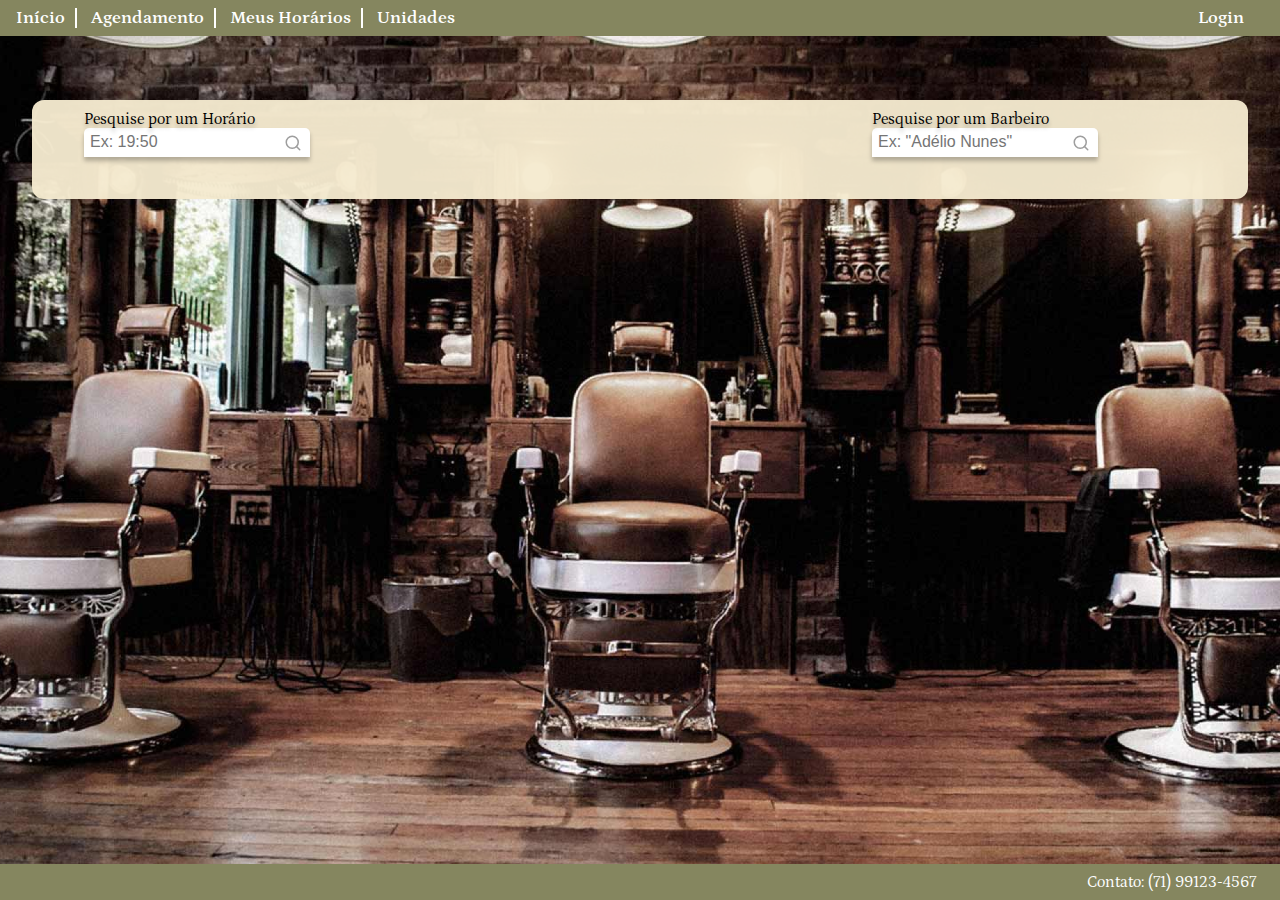
==== src/pages/agendamento/index.html @ c3f19ae6 "feature: atualizacoes visuais e tela de agendamento" ====
<!DOCTYPE html>
<html lang="en">
  <head>
    <meta charset="UTF-8" />
    <meta http-equiv="X-UA-Compatible" content="IE=edge" />
    <meta name="viewport" content="width=device-width, initial-scale=1.0" />
    <link
    href="https://fonts.googleapis.com/css2?family=Petrona:ital,wght@0,400;0,600;1,400;1,600&display=swap"
    rel="stylesheet"
  />
    <link rel="stylesheet" href="../../style.css" />
    <link rel="stylesheet" href="style.css" />
    <title>Agendamento</title>
  </head>
  <body style="overflow-y: hidden;">
    <header>
      <nav class="menu">
        <a href="../../index.html">Início</a>
        <a href="#">Agendamento</a>
        <a href="#">Meus Horários</a>
        <a href="../unidades/index.html">Unidades</a>
      </nav>

      <a href="../pages/login/index.html" class="login-button">Login</a>
    </header>

    <main class="principal">
      <section class="conteudo-principal">
        <div>
          <section class="barbeiros">
            <div class="pesquisas">
              <div>
                <label for="horario">Pesquise por um Horário</label>
                <input type="text" name="pesquisaHorario" placeholder="Ex: 19:50"></input>
              </div>
              <div>
                <label for="barbeiro">Pesquise por um Barbeiro</label>
                <input type="text" name="pesquisaBarbeiro" placeholder='Ex: "Adélio Nunes"'></input>
              </div>
            </div>
          </section>
        </div>
      </section>
    </main>

    <footer>Contato: (71) 99123-4567</footer>
  </body>
</html>
---- src/style.css ----
body {
  font-family: "Petrona", serif;
  box-sizing: border-box;
  margin: 0;
}

body::-webkit-scrollbar {
  width: 12px;
}

body::-webkit-scrollbar-track {
  background: transparent;
}

body::-webkit-scrollbar-thumb {
  background-color: gray;
  border: 1px solid transparent;
}

header {
  background: #85865f;
  display: flex;
  justify-content: space-between;
  align-items: center;
  padding: 0.5em 1em;
}

nav.menu > a,
.login-button {
  text-decoration: none;
  color: #fff;
  font-weight: 600;
  font-size: 18px;
  border-right: 2px solid;
  padding-right: 10px;
  margin-right: 10px;
}

nav.menu > a:nth-child(4n),
.login-button {
  border: none;
}

nav.menu > a:hover {
  border-bottom: 2px solid;
  border-width: 80%;
}

header > button {
  background: none;
  border: none;
  width: 40px;
  height: 40px;
}

header > button > img {
  width: 100%;
}

.principal {
  display: flex;
  justify-content: space-between;
  background-image: url("./assets/images/home.png");
  background-repeat: no-repeat;
  background-size: cover;
  background-position: center;
  min-height: 92vh;
}

section.logo {
  width: 40%;
  padding: 4em;
}
section.logo > img {
  width: 100%;
}
section.conteudo-principal {
  padding: 4em 2em;
  width: 60%;
}

h1 {
  font-size: 34px;
  text-align: center;
}

.conteudo-principal > div {
  flex-direction: column;
  align-items: center;
  background: rgba(245, 234, 207, 0.96);
  border-radius: 50px;
  overflow: hidden;
}

section.cartoes {
  overflow-y: auto;
  max-height: 65vh;
}

.cartoes::-webkit-scrollbar {
  width: 8px; /* width of the entire scrollbar */
}

.cartoes::-webkit-scrollbar-track {
  background: transparent; /* color of the tracking area */
}

.cartoes::-webkit-scrollbar-thumb {
  background-color: #C4C4C4; /* color of the scroll thumb */
  border-radius: 12px; /* roundness of the scroll thumb */
  border: 1px solid #f5eacf; /* creates padding around scroll thumb */
}

.cartao {
  display: flex;
  justify-content: center;
  align-items: center;
  flex-direction: row;
}

p.sobre-profissional {
  font-size: 20px;
  margin: 2em;
}

.profissional {
  width: 25%;
  margin: 2em;
  margin-left: 0;
}

footer {
  display: flex;
  justify-content: end;
  align-items: center;
  background: #85865f;
  color: #fff;
  height: 4vh;
  padding-right: 1.5em;
  position: fixed;
  bottom: 0;
  right: 0;
  width: 100%;
}
---- src/pages/agendamento/style.css ----
section.conteudo-principal {
  width: 99%;
}

.conteudo-principal > div {
  border-radius: 12px;
}

section.barbeiros {
  overflow-y: auto;
  max-height: 65vh;
}

.barbeiros::-webkit-scrollbar {
  width: 6px; /* width of the entire scrollbar */
}

.barbeiros::-webkit-scrollbar-track {
  background: transparent; /* color of the tracking area */
}

.barbeiros::-webkit-scrollbar-thumb {
  background-color: #C4C4C4; /* color of the scroll thumb */
  border-radius: 12px; /* roundness of the scroll thumb */
  border: 1px solid #f5eacf; /* creates padding around scroll thumb */
  margin-right: 12px;
}

div.pesquisas {
  align-items: flex-start;
  width: 100%;
  display: flex;
  justify-content: space-between;
}

.pesquisas > div {
  margin: 10px 150px  42px 52px;
  display: inline;
  justify-content: space-evenly;
}

input, label {
  display: block;
  font-size: 16px;
}

input{
  border: none;
  box-shadow: 0px 4px 4px rgba(0,0,0, 0.25);
  border-radius: 5px 5px 0px 0px;
  padding: 5px 0px 6px 6px;
  outline: none;
  background-image: url(../../assets/icons/search.svg);
  background-repeat: no-repeat;
  background-position: 200px;
  width: 220px;
}
input::placeholder{
  color: 9E9E9E
}

label{
  text-shadow: 0px 4px 4px rgba(0,0,0, 0.25);;
}
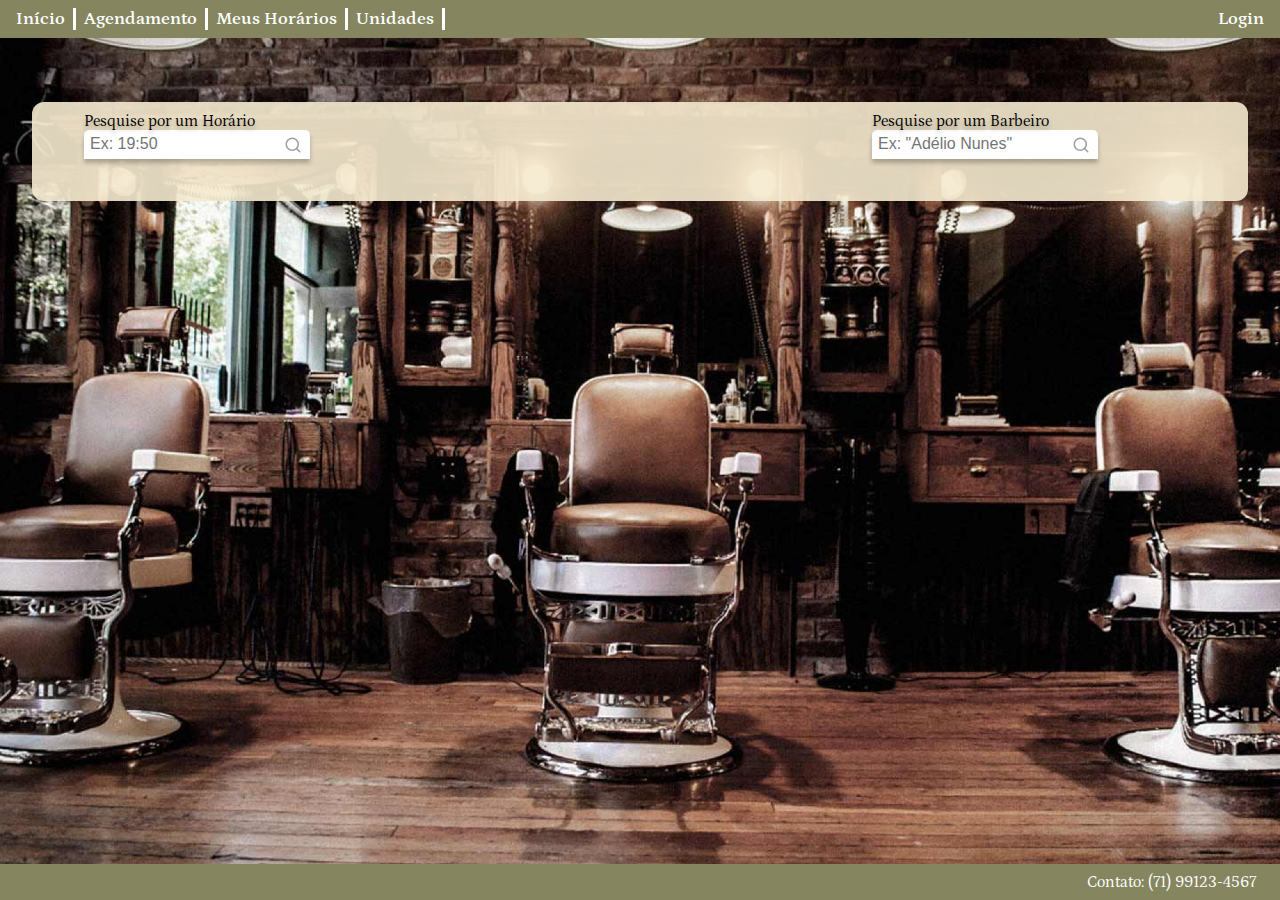
==== commit 3821c9cc: "feat: ajustes no link do header e inclusão do hr no nav menu" ====
--- a/src/pages/agendamento/index.html
+++ b/src/pages/agendamento/index.html
@@ -16,9 +16,13 @@
     <header>
       <nav class="menu">
         <a href="../../index.html">Início</a>
+        <hr />
         <a href="#">Agendamento</a>
-        <a href="#">Meus Horários</a>
+        <hr />
+        <a href="../horarios/index.html">Meus Horários</a>
+        <hr />
         <a href="../unidades/index.html">Unidades</a>
+        <hr />
       </nav>
 
       <a href="../pages/login/index.html" class="login-button">Login</a>
--- a/src/style.css
+++ b/src/style.css
@@ -22,7 +22,20 @@
   display: flex;
   justify-content: space-between;
   align-items: center;
-  padding: 0.5em 1em;
+  padding: 8px 16px;
+}
+
+nav.menu {
+  display: flex;
+  align-items: center;
+}
+
+nav.menu > hr {
+  height: 20px;
+  width: 1px;
+  border: 1px solid #fff;
+  background-color: #fff;
+  margin: 0 8px;
 }
 
 nav.menu > a,
@@ -31,9 +44,6 @@
   color: #fff;
   font-weight: 600;
   font-size: 18px;
-  border-right: 2px solid;
-  padding-right: 10px;
-  margin-right: 10px;
 }
 
 nav.menu > a:nth-child(4n),
@@ -43,7 +53,6 @@
 
 nav.menu > a:hover {
   border-bottom: 2px solid;
-  border-width: 80%;
 }
 
 header > button {
@@ -68,14 +77,14 @@
 }
 
 section.logo {
-  width: 40%;
-  padding: 4em;
+  width: 800px;
+  padding: 64px;
 }
 section.logo > img {
   width: 100%;
 }
 section.conteudo-principal {
-  padding: 4em 2em;
+  padding: 64px 32px;
   width: 60%;
 }
 
@@ -87,7 +96,7 @@
 .conteudo-principal > div {
   flex-direction: column;
   align-items: center;
-  background: rgba(245, 234, 207, 0.96);
+  background: rgba(245, 234, 207, 0.9);
   border-radius: 50px;
   overflow: hidden;
 }
@@ -106,7 +115,7 @@
 }
 
 .cartoes::-webkit-scrollbar-thumb {
-  background-color: #C4C4C4; /* color of the scroll thumb */
+  background-color: #c4c4c4; /* color of the scroll thumb */
   border-radius: 12px; /* roundness of the scroll thumb */
   border: 1px solid #f5eacf; /* creates padding around scroll thumb */
 }
@@ -120,12 +129,12 @@
 
 p.sobre-profissional {
   font-size: 20px;
-  margin: 2em;
+  margin: 32px;
 }
 
 .profissional {
-  width: 25%;
-  margin: 2em;
+  width: 250px;
+  margin: 32px;
   margin-left: 0;
 }
 
@@ -136,7 +145,7 @@
   background: #85865f;
   color: #fff;
   height: 4vh;
-  padding-right: 1.5em;
+  padding-right: 24px;
   position: fixed;
   bottom: 0;
   right: 0;
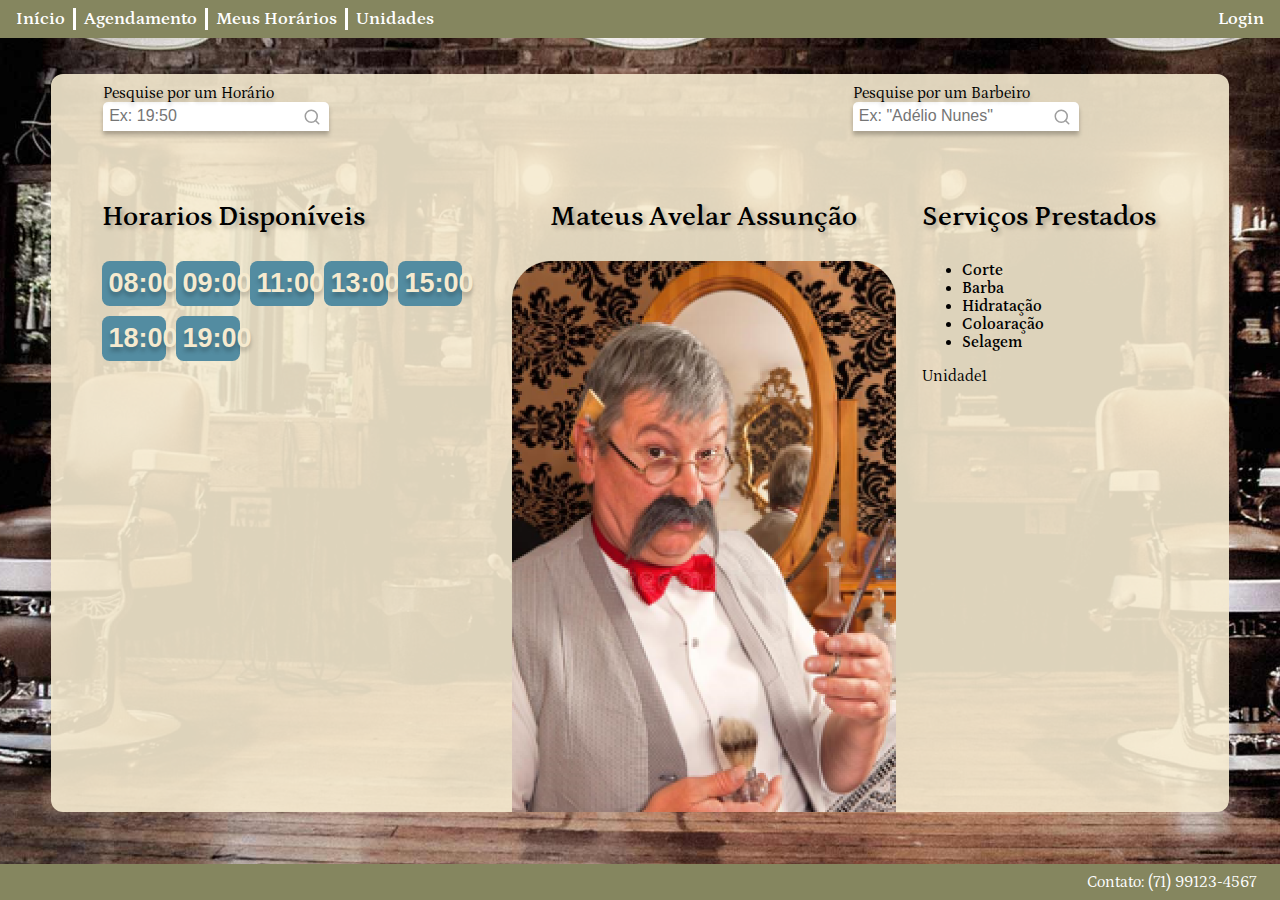
==== commit a78a716a: "feat: ajax render na tela de agendamento e mudanças no enquadramento" ====
--- a/src/pages/agendamento/index.html
+++ b/src/pages/agendamento/index.html
@@ -22,7 +22,6 @@
         <a href="../horarios/index.html">Meus Horários</a>
         <hr />
         <a href="../unidades/index.html">Unidades</a>
-        <hr />
       </nav>
 
       <a href="../pages/login/index.html" class="login-button">Login</a>
@@ -42,11 +41,15 @@
                 <input type="text" name="pesquisaBarbeiro" placeholder='Ex: "Adélio Nunes"'></input>
               </div>
             </div>
+            <div id="barbeiros-info">
+            </div>
           </section>
         </div>
       </section>
     </main>
 
     <footer>Contato: (71) 99123-4567</footer>
+
+    <script src="../../scripts/agendamento.js"></script>
   </body>
 </html>
--- a/src/style.css
+++ b/src/style.css
@@ -73,18 +73,18 @@
   background-repeat: no-repeat;
   background-size: cover;
   background-position: center;
-  min-height: 92vh;
+  height: 92vh;
 }
 
 section.logo {
-  width: 800px;
-  padding: 64px;
+  width: 48vw;
+  padding: 4vh;
 }
 section.logo > img {
   width: 100%;
 }
 section.conteudo-principal {
-  padding: 64px 32px;
+  padding: 4vh 4vw;
   width: 60%;
 }
 
@@ -103,7 +103,7 @@
 
 section.cartoes {
   overflow-y: auto;
-  max-height: 65vh;
+  max-height: 70vh;
 }
 
 .cartoes::-webkit-scrollbar {
--- a/src/pages/agendamento/style.css
+++ b/src/pages/agendamento/style.css
@@ -8,7 +8,7 @@
 
 section.barbeiros {
   overflow-y: auto;
-  max-height: 65vh;
+  max-height: 82vh;
 }
 
 .barbeiros::-webkit-scrollbar {
@@ -60,5 +60,51 @@
 }
 
 label{
-  text-shadow: 0px 4px 4px rgba(0,0,0, 0.25);;
+  text-shadow: 0px 4px 4px rgba(0,0,0, 0.25);
+}
+
+div.blocoBarbeiro{
+  display:inline-flex;
+  padding-left: 4vw;
+}
+
+p.textoInfo{
+  font-weight: 600;
+  font-size: 28px;
+  text-shadow: 3px 3px 4px rgba(0,0,0, 0.25);
+}
+
+button.botaoAgendamento{
+  background-color:rgb(83, 140, 161);
+  width: 5vw;
+  height: 5vh;
+  font-size: 3vmin;
+  font-weight: 600;
+  color:#f5eacf;
+  text-shadow: 0px 4px 4px rgba(0,0,0, 0.25);
+  border-radius: 0.85vh;
+  border: none;
+  margin-bottom: 10px;
+  margin-right: 10px;
+  transition-duration: 0.3s;
+  cursor: pointer;
+}
+
+.botaoAgendamento:hover{
+  background-color:rgba(83, 140, 161, 0.5);
+}
+
+div.info{
+  display: block;
+  max-width: 30vw;
+  padding-right: 2vw;
+}
+
+.info > ul > li{
+  font-weight: 600;
+  font-size: 20;
+}
+
+img{
+  max-width: 30vw;
 }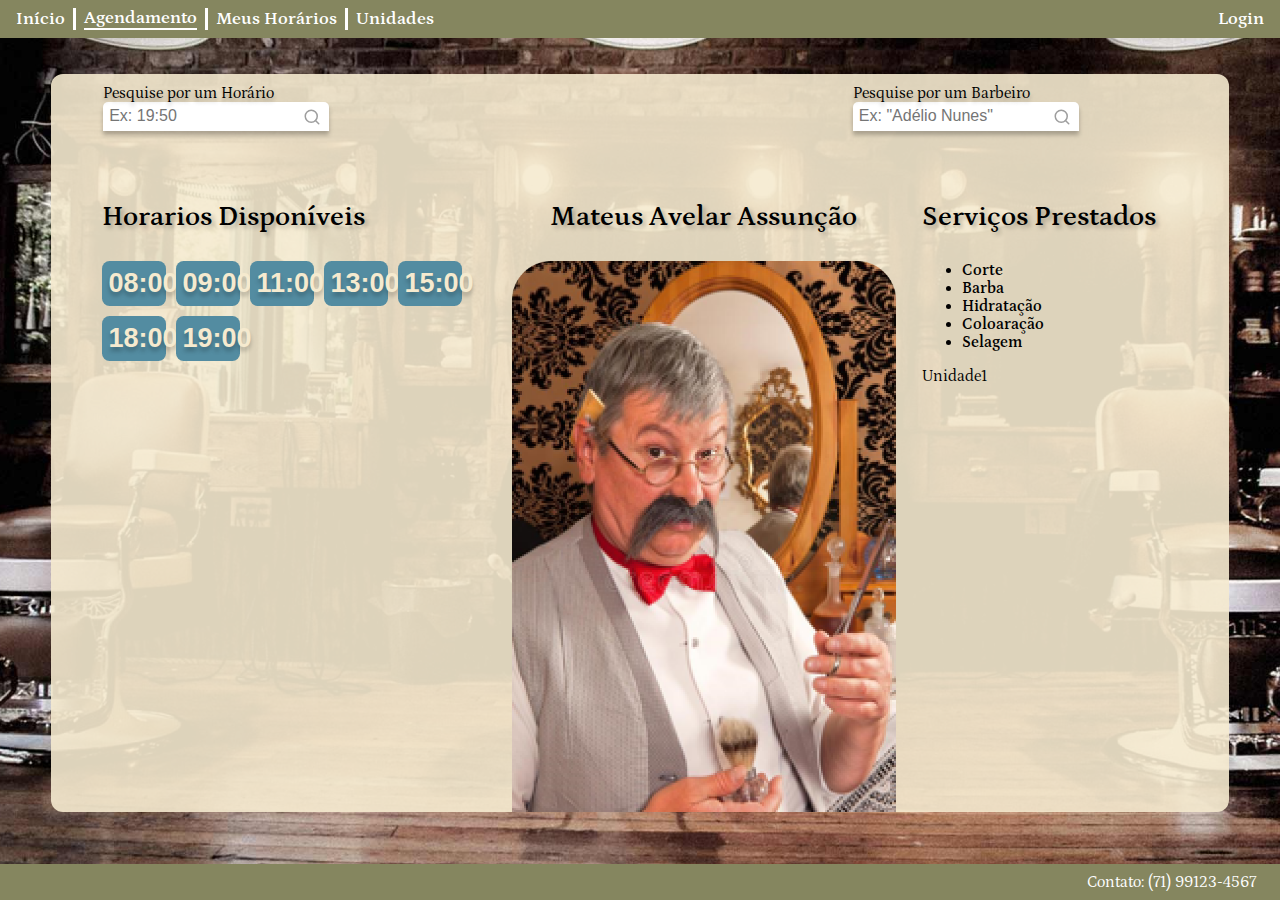
==== commit 55b74032: "feat: cabeçalho dinâmico em todas as telas"" ====
--- a/src/pages/agendamento/index.html
+++ b/src/pages/agendamento/index.html
@@ -13,19 +13,7 @@
     <title>Agendamento</title>
   </head>
   <body style="overflow-y: hidden;">
-    <header>
-      <nav class="menu">
-        <a href="../../index.html">Início</a>
-        <hr />
-        <a href="#">Agendamento</a>
-        <hr />
-        <a href="../horarios/index.html">Meus Horários</a>
-        <hr />
-        <a href="../unidades/index.html">Unidades</a>
-      </nav>
-
-      <a href="../pages/login/index.html" class="login-button">Login</a>
-    </header>
+    <header></header>
 
     <main class="principal">
       <section class="conteudo-principal">
@@ -49,7 +37,7 @@
     </main>
 
     <footer>Contato: (71) 99123-4567</footer>
-
     <script src="../../scripts/agendamento.js"></script>
+    <script src="../../scripts/cabecalho.js" ></script>
   </body>
 </html>
--- a/src/style.css
+++ b/src/style.css
@@ -17,7 +17,7 @@
   border: 1px solid transparent;
 }
 
-header {
+header > div {
   background: #85865f;
   display: flex;
   justify-content: space-between;
@@ -46,6 +46,10 @@
   font-size: 18px;
 }
 
+.button-menu.active{
+  border-bottom: 2px solid;
+}
+
 nav.menu > a:nth-child(4n),
 .login-button {
   border: none;
@@ -55,14 +59,15 @@
   border-bottom: 2px solid;
 }
 
-header > button {
+header > div > button {
   background: none;
   border: none;
-  width: 40px;
-  height: 40px;
+  width: 30px;
+  height: 20px;
+  cursor: pointer;
 }
 
-header > button > img {
+header > div > button > img {
   width: 100%;
 }
 
@@ -77,7 +82,7 @@
 }
 
 section.logo {
-  width: 48vw;
+  width: 40%;
   padding: 4vh;
 }
 section.logo > img {
@@ -128,13 +133,13 @@
 }
 
 p.sobre-profissional {
-  font-size: 20px;
-  margin: 32px;
+  font-size: 1rem;
+  margin: 16px;
 }
 
 .profissional {
-  width: 250px;
-  margin: 32px;
+  width: 30%;
+  margin: 16px;
   margin-left: 0;
 }
 
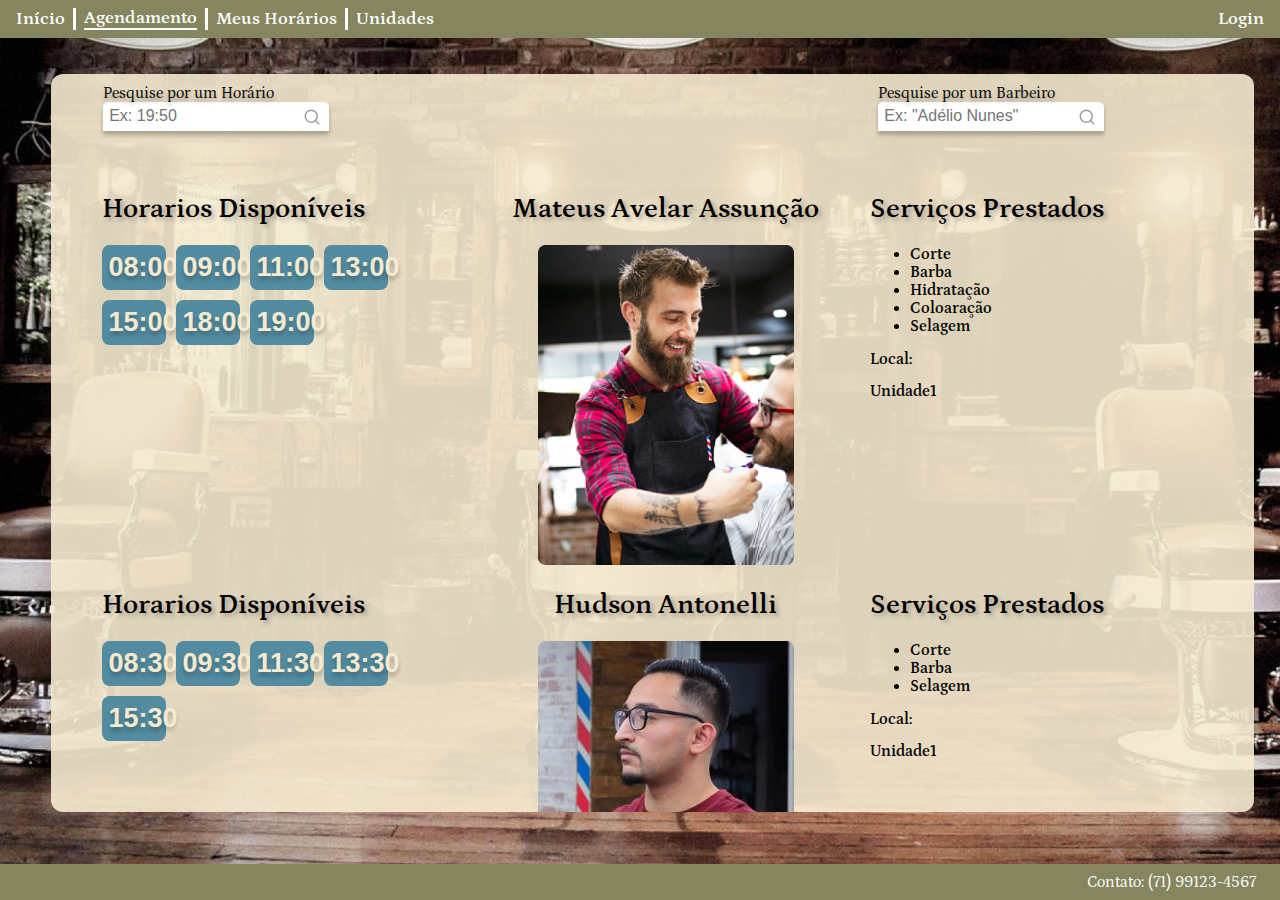
==== commit 4121f639: "feat: pesquisa de usuario e horario" ====
--- a/src/pages/agendamento/index.html
+++ b/src/pages/agendamento/index.html
@@ -22,11 +22,11 @@
             <div class="pesquisas">
               <div>
                 <label for="horario">Pesquise por um Horário</label>
-                <input type="text" name="pesquisaHorario" placeholder="Ex: 19:50"></input>
+                <input type="text" id="pesquisaHorario" name="pesquisaHorario" placeholder="Ex: 19:50"></input>
               </div>
               <div>
                 <label for="barbeiro">Pesquise por um Barbeiro</label>
-                <input type="text" name="pesquisaBarbeiro" placeholder='Ex: "Adélio Nunes"'></input>
+                <input type="text" id="pesquisaBarbeiro" name="pesquisaBarbeiro" placeholder='Ex: "Adélio Nunes"'></input>
               </div>
             </div>
             <div id="barbeiros-info">
--- a/src/pages/agendamento/style.css
+++ b/src/pages/agendamento/style.css
@@ -8,7 +8,8 @@
 
 section.barbeiros {
   overflow-y: auto;
-  max-height: 82vh;
+  max-height: 80vh;
+  padding-bottom: 2vh;
 }
 
 .barbeiros::-webkit-scrollbar {
@@ -68,6 +69,12 @@
   padding-left: 4vw;
 }
 
+.info > p{
+  font-weight: 600;
+  font-size: 20;
+  line-height: 1rem;
+}
+
 p.textoInfo{
   font-weight: 600;
   font-size: 28px;
@@ -96,7 +103,7 @@
 
 div.info{
   display: block;
-  max-width: 30vw;
+  width: 28vw;
   padding-right: 2vw;
 }
 
@@ -106,5 +113,5 @@
 }
 
 img{
-  max-width: 30vw;
+  width: 20vw;
 }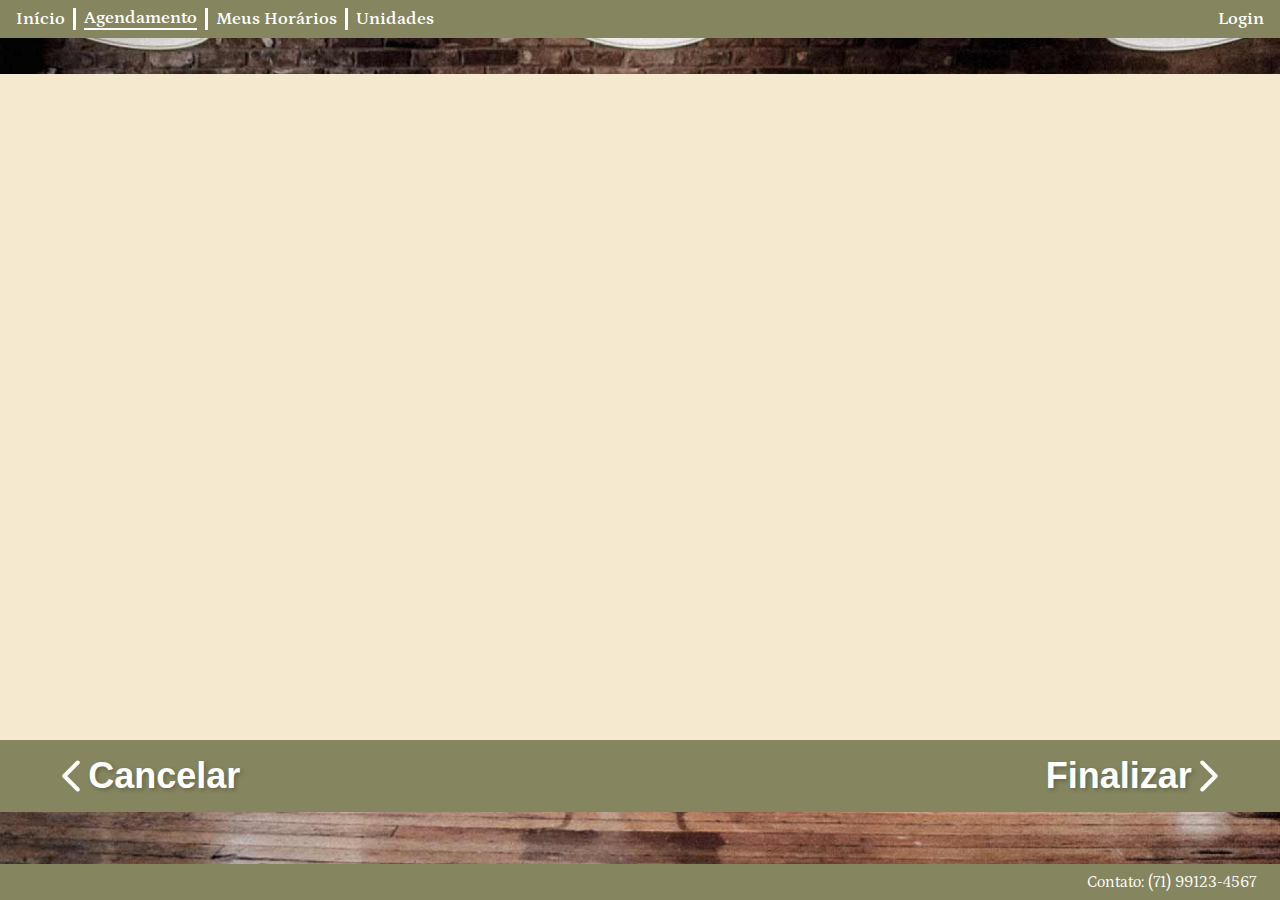
==== commit a803e7e3: "feat: tela finalizacao agendamento" ====
--- a/src/pages/agendamento/index.html
+++ b/src/pages/agendamento/index.html
@@ -16,7 +16,7 @@
     <header></header>
 
     <main class="principal">
-      <section class="conteudo-principal">
+      <section class="conteudo-principal" id="section-barbeiros" style="display: none;">
         <div>
           <section class="barbeiros">
             <div class="pesquisas">
@@ -34,6 +34,20 @@
           </section>
         </div>
       </section>
+      <section id="section-agendamento" class="conteudo-agendamento">
+            <div id="dados-agendamento" class="dados-agendamento">
+            </div>
+            <div class="faixa-inferior">
+              <button id="button-cancelar">
+                <img alt="chevron" src="../../assets/icons/chevron-left.svg" style="margin-right: -0.8vw;"></img>
+                Cancelar</button>
+              <strong id="contador-selecao"></strong>
+              <button id="button-finalizar">Finalizar
+                <img alt="chevron" src="../../assets/icons/chevron-right.svg"style="margin-left: -0.8vw;"></img>
+              </button>
+            </div>
+          </section>
+      </section>
     </main>
 
     <footer>Contato: (71) 99123-4567</footer>
--- a/src/pages/agendamento/style.css
+++ b/src/pages/agendamento/style.css
@@ -1,5 +1,11 @@
 section.conteudo-principal {
   width: 99%;
+}
+
+section.conteudo-agendamento {
+  margin-top: 4vh;
+  margin-bottom: 6vh;
+  width: 100vw;
 }
 
 .conteudo-principal > div {
@@ -107,6 +113,48 @@
   padding-right: 2vw;
 }
 
+div.dados-agendamento{
+  background-color:#f5eacf;
+  width: inherit;
+  height: 74vh;
+}
+
+div.faixa-inferior{
+  height: 8vh;
+  background-color: #85865F;
+  display: flex;
+  justify-content: space-between;
+  width: inherit;
+  align-self: flex-end;
+  align-items: center;
+}
+
+.faixa-inferior > button{
+  color: white;
+  border: none;
+  background: none;
+  font-weight: bold;
+  font-size: 4vh;
+  text-shadow: 2px 2px 4px rgba(0,0,0, 0.25);
+  margin: 0 3vw 0 3vw;
+  display: flex;
+  align-items: center;
+  cursor: pointer;
+}
+
+.faixa-inferior > button > img{
+  max-height: 7vh;
+  max-width: fit-content;
+}
+
+
+.faixa-inferior > strong{
+  color: white;
+  font-weight: bold;
+  font-size: 4vh;
+  text-shadow: 2px 2px 4px rgba(0,0,0, 0.25);
+}
+
 .info > ul > li{
   font-weight: 600;
   font-size: 20;
@@ -114,4 +162,8 @@
 
 img{
   width: 20vw;
+}
+
+.hidden{
+  display: none;
 }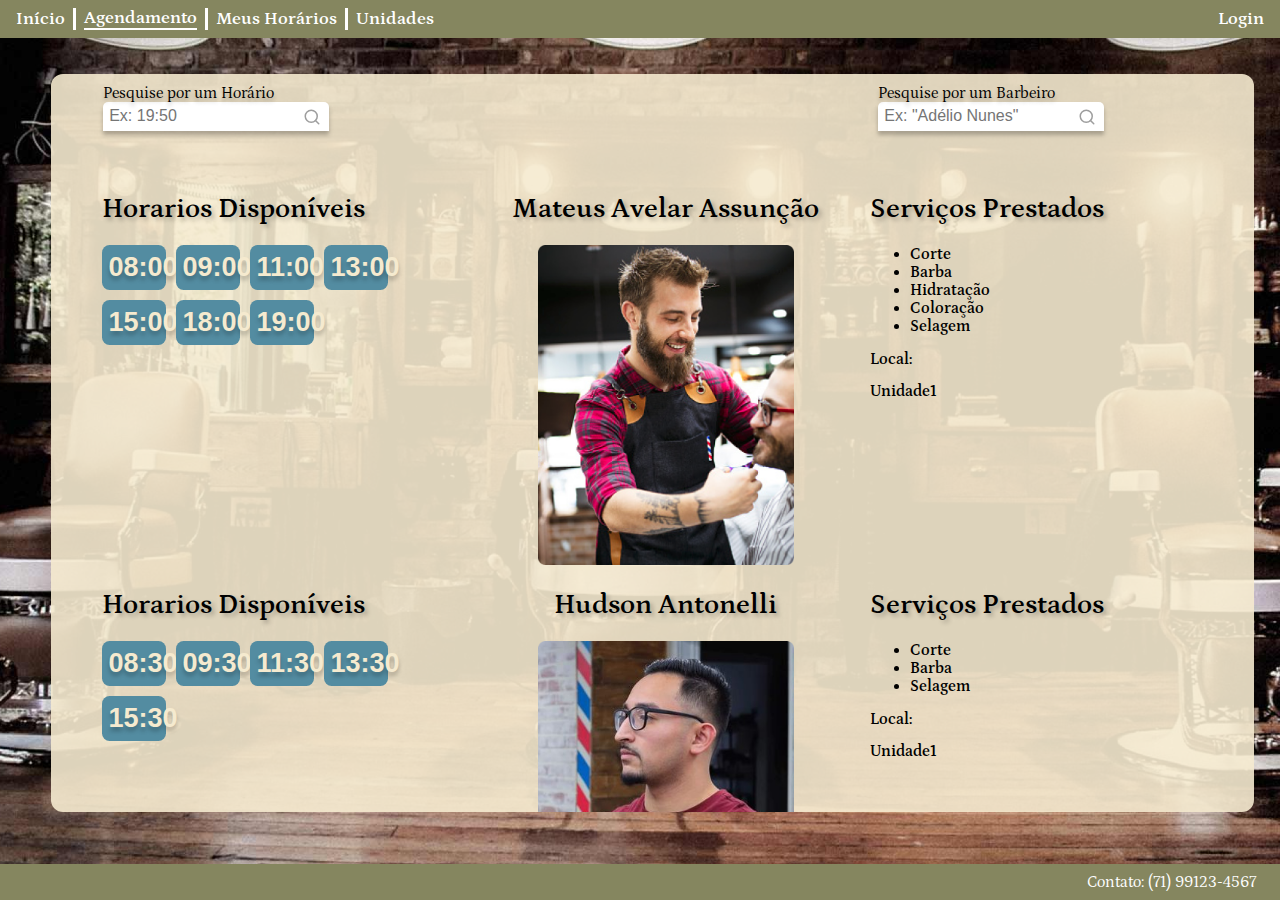
==== commit bc327f3e: "feat: fluxo agendamento completo" ====
--- a/src/pages/agendamento/index.html
+++ b/src/pages/agendamento/index.html
@@ -16,7 +16,7 @@
     <header></header>
 
     <main class="principal">
-      <section class="conteudo-principal" id="section-barbeiros" style="display: none;">
+      <section class="conteudo-principal" id="section-barbeiros">
         <div>
           <section class="barbeiros">
             <div class="pesquisas">
@@ -35,7 +35,28 @@
         </div>
       </section>
       <section id="section-agendamento" class="conteudo-agendamento">
-            <div id="dados-agendamento" class="dados-agendamento">
+            <div class="dados-agendamento">
+              <div class="bloco-servicos">
+                <h2>Selecione os serviços</h2>
+                <div id="botoes-servicos" class="botoes-servicos"></div>
+              </div>
+              <div class="observacoes-e-pagamento">
+                <label for="Observacoes">Observações ou Restrições</label>
+                <textarea id="texto-observacoes" placeholder="Ex: Só posso usar shampoo de ph baixo"></textarea>
+                <div>
+                  <label for="pagamento">Forma de Pagamento:</label>
+                  <select id="select-pagamento" name="formasDePagamento" form="pagamento">
+                    <option value="Dinheiro">Dinheiro</option>
+                    <option value="Cartão de Crédito">Cartão de Crédito</option>
+                    <option value="Cartão de Débito">Cartão de Débito</option>
+                    <option value="Pix">Pix</option>
+                  </select>
+                </div>
+                <div>
+                  <label>Total:</label>
+                  <strong id="total-a-pagar"></strong>
+                </div>
+              </div>
             </div>
             <div class="faixa-inferior">
               <button id="button-cancelar">
--- a/src/pages/agendamento/style.css
+++ b/src/pages/agendamento/style.css
@@ -117,6 +117,109 @@
   background-color:#f5eacf;
   width: inherit;
   height: 74vh;
+  display: flex;
+}
+
+.dados-agendamento > div{
+  width: 50vw;
+}
+
+.dados-agendamento > div > textarea{
+  width: 80%;
+  right: -2vh;
+  position: relative;
+  border: none;
+  outline: none;
+  border-radius: 0.5em;
+  box-shadow: 3px 3px 4px rgba(0,0,0, 0.25);
+  resize: none;
+  padding: 0.5em;
+  height: 45%;
+}
+
+div.botoes-servicos{
+  height: 65vh;
+  display: flex;
+  justify-content: center;
+  flex-wrap: wrap;
+}
+
+.botoes-servicos > div{
+  text-align: center;
+  font-size: 18px;
+  margin: 4vmin;
+  height: fit-content;
+  float: left;
+}
+
+.botoes-servicos > div > p{
+  margin-top: 1vmin;
+  font-weight: 600;
+  text-shadow: 2px 2px 4px rgba(0,0,0, 0.25);
+}
+
+.checkmark{
+  max-height: calc(15vmin - 5px); 
+  max-width: calc(15vmin - 5px);
+  border-radius: 50%;
+  position: absolute;
+  cursor: pointer;
+}
+
+.imagem-servico {
+  max-height: 15vmin;
+  max-width: 15vmin;
+  border-radius: 50%;
+  cursor: pointer;
+}
+.botoes-servicos > div > img:hover {
+  box-shadow: 2px 2px 4px rgba(0,0,0, 0.25);
+  background-color: rgba(0,0,0, 0.25);
+}
+
+
+div.bloco-servicos > h2{
+  text-align: center;
+  text-shadow: 3px 3px 4px rgba(0,0,0, 0.25);
+}
+
+div.observacoes-e-pagamento{
+  margin-top: 10vh;
+  display: flex;
+  flex-direction: column;
+}
+
+.observacoes-e-pagamento > label{
+  font-size: 18px;
+  font-weight: 600;
+  padding-bottom: 10px;
+}
+
+.observacoes-e-pagamento > div{
+  display: inline-flex;
+  font-weight: 600;
+  padding-top: 15px;
+  justify-content: space-between;
+  font-size: 18px;
+}
+
+.observacoes-e-pagamento > div > select{
+  font-size: 18px;
+  margin-right: 8vw;
+  padding-left: 2%;
+  background-color: white;
+  border: none;
+  border-radius: 5px;
+  box-shadow: 2px 2px 2px rgba(0,0,0, 0.25);
+  width: 35%;
+}
+.observacoes-e-pagamento > div > label{
+  font-size: 18px;
+}
+
+.observacoes-e-pagamento > div > strong{
+  margin-right: 8vw;
+  font-size: 18px;
 }
 
 div.faixa-inferior{
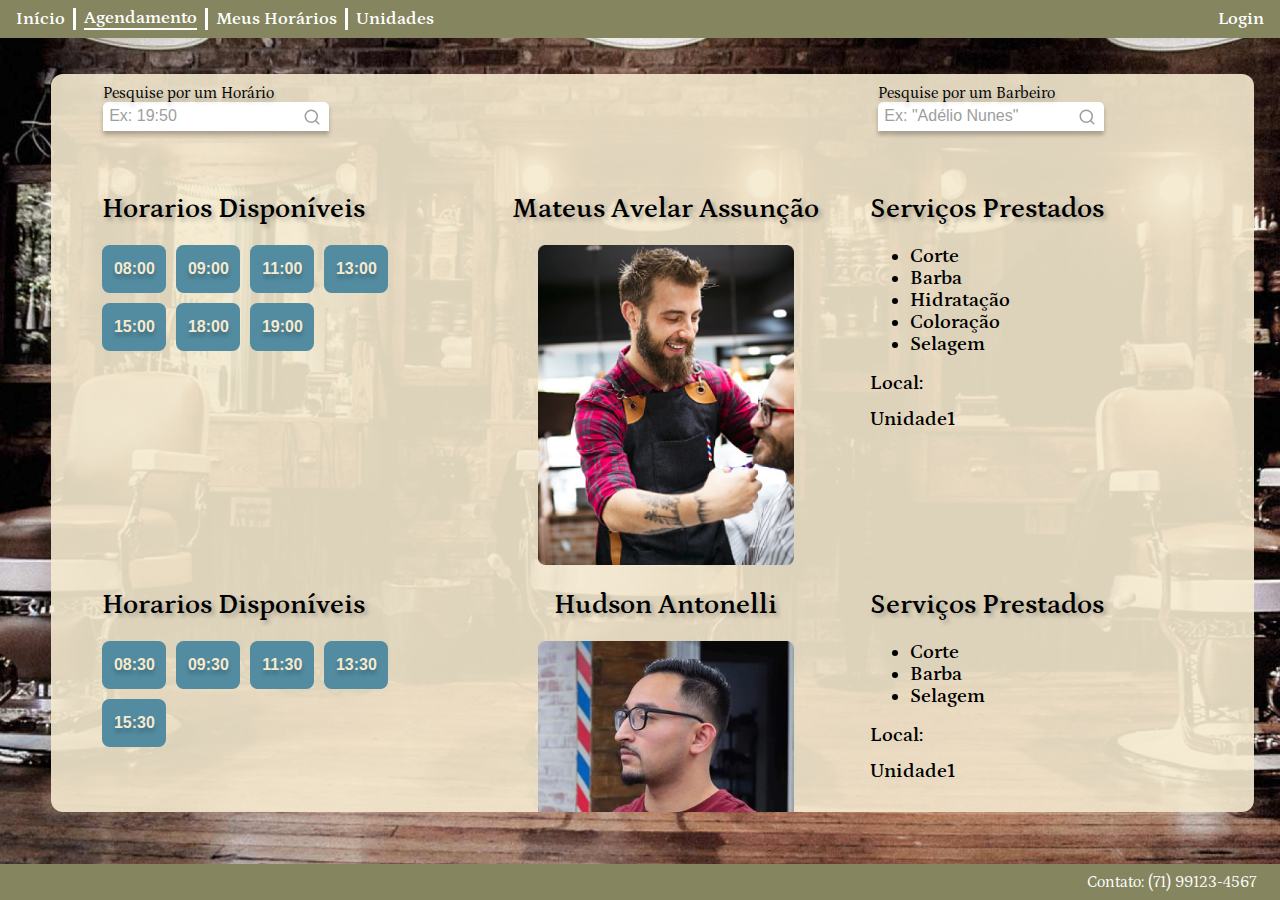
==== commit f7bb48b0: "feat: create new modal for alert information in page agendamento" ====
--- a/src/pages/agendamento/index.html
+++ b/src/pages/agendamento/index.html
@@ -70,7 +70,15 @@
           </section>
       </section>
     </main>
-
+    <div id="aviso">
+      <div class="aviso-conteudo">
+        <h3>É necessário efetuar o login para concluir o agendamento!</h3>
+        <div>
+          <a href="../login/index.html" class="botao-alerta fazer">Fazer login</a>
+          <button class="botao-alerta sair">sair</button>
+        </div>
+      </div>
+    </div>
     <footer>Contato: (71) 99123-4567</footer>
     <script src="../../scripts/agendamento.js"></script>
     <script src="../../scripts/cabecalho.js" ></script>
--- a/src/style.css
+++ b/src/style.css
@@ -18,6 +18,7 @@
 }
 
 header > div {
+  position: relative;
   background: #85865f;
   display: flex;
   justify-content: space-between;
@@ -79,6 +80,8 @@
   background-size: cover;
   background-position: center;
   height: 92vh;
+  width: 100vw;
+  overflow: hidden;
 }
 
 section.logo {
@@ -94,7 +97,7 @@
 }
 
 h1 {
-  font-size: 34px;
+  font-size: 2rem;
   text-align: center;
 }
 
@@ -134,7 +137,7 @@
 
 p.sobre-profissional {
   font-size: 1rem;
-  margin: 16px;
+  margin: 1rem;
 }
 
 .profissional {
@@ -156,3 +159,81 @@
   right: 0;
   width: 100%;
 }
+
+
+@media(max-width: 780px) {
+  .principal {
+    flex-direction: column;
+    justify-content: start;
+    height: 100vh;
+  }
+  section.logo, section.conteudo-principal {
+    width: 90%;
+    margin: 0 auto;
+    padding: 0;
+  }
+  section.logo > img {
+    width: 80%;
+    margin-top: 1rem;
+  }
+  section.cartoes {
+    max-height: 50vh;
+  }
+  .cartao {
+    flex-direction: column-reverse;
+  }
+  .profissional {
+    width: 50%;
+    margin: auto;
+  }
+  header {
+    width: 100vw;
+  }
+  /* header responsivo */
+  button.button-mob {
+    width: 8vw;
+    height: 4vh;
+    display: flex;
+    flex-direction: column;
+    justify-content: center;
+    border: 2px solid #fFf;
+    border-radius: 6px;
+  }
+  button.button-mob > span {
+    display: block;
+    background: #FFF;
+    width: 100%;
+    height: 4px;
+    margin: 2px 0;
+    border-radius: 4px;
+  }
+  nav.menu.mob > a {
+    font-size: 1rem;
+    width: 100%;
+    text-align: center;
+    padding: 1em 0;
+  }
+  nav.menu.mob {
+    display: flex;
+    position: absolute;
+    flex-direction: column;
+    width: 100vw;
+    background: #85865f;
+    border-top: 2px solid #c7c7c7;
+    border-bottom-left-radius: 12px;
+    border-bottom-right-radius: 12px;
+    opacity: 0;
+    transition: opacity .5s ease-in-out;
+    top: -250px;
+    left: 0;
+    z-index: 0;
+  }
+  nav.menu.mob > hr {
+    display: none;
+  }
+  nav.menu.mob.ativo{
+    opacity: 1;
+    transition: opacity .5s ease-in-out;
+    top: 40px;
+  }
+}--- a/src/pages/agendamento/style.css
+++ b/src/pages/agendamento/style.css
@@ -63,7 +63,7 @@
   width: 220px;
 }
 input::placeholder{
-  color: 9E9E9E
+  color: #9E9E9E
 }
 
 label{
@@ -77,7 +77,7 @@
 
 .info > p{
   font-weight: 600;
-  font-size: 20;
+  font-size: 20px;
   line-height: 1rem;
 }
 
@@ -89,9 +89,9 @@
 
 button.botaoAgendamento{
   background-color:rgb(83, 140, 161);
-  width: 5vw;
-  height: 5vh;
-  font-size: 3vmin;
+  width: 4rem;
+  height: 3rem;
+  font-size: 1rem;
   font-weight: 600;
   color:#f5eacf;
   text-shadow: 0px 4px 4px rgba(0,0,0, 0.25);
@@ -260,7 +260,7 @@
 
 .info > ul > li{
   font-weight: 600;
-  font-size: 20;
+  font-size: 20px;
 }
 
 img{
@@ -269,4 +269,148 @@
 
 .hidden{
   display: none;
+}
+
+#aviso {
+  display: none;
+}
+
+#aviso.ativo {
+  display: block;
+  position: absolute;
+  top: 0;
+  bottom: 0;
+  left: 0;
+  right: 0;
+  height: 100vh;
+  background: rgba(0, 0, 0, .6);
+  z-index: 1;
+}
+
+.aviso-conteudo > div {
+  width: 100%;
+  display: flex;
+  justify-content: space-evenly;
+}
+.aviso-conteudo > h3 {
+  text-align: center;
+}
+.aviso-conteudo {
+  position: relative;
+  width: 50vh;
+  height: 25vh;
+  background: rgba(245, 234, 207, 1);
+  display: flex;
+  flex-direction: column;
+  justify-content: center;
+  align-items: center;
+  padding: 4em;
+  box-sizing: border-box;
+  margin: 35vh auto;
+  border-radius: 1em;
+}
+
+.botao-alerta {
+  text-transform: uppercase;
+  padding: 0.5em 1em;
+  border: none;
+  background-color: transparent;
+  cursor: pointer;
+}
+
+.botao-alerta.fazer {
+  text-decoration: none;
+  background: #000;
+  color: #fff;
+  border-radius: 12px;
+}
+
+.botao-alerta.sair:hover {
+  border-bottom: 2px solid;
+}
+
+@media(max-width: 780px) {
+  section.conteudo-principal {
+    width: 90%;
+}
+  .principal {
+    padding: 2em 0;
+  }
+  section.barbeiros {
+    padding-bottom: 0;
+  }
+  div.pesquisas {
+    flex-direction: column;
+    width: 80vw;
+    margin: auto;
+    margin-top: 0.5rem;
+  }
+  .pesquisas > div {
+    margin: auto;
+  }
+  div.info {
+    width: 90%;
+    margin: auto;
+    padding: 0;
+  }
+  div.blocoBarbeiro {
+    display: block;
+    width: 100%;
+    padding: 0;
+  }
+  p.textoInfo {
+    text-align: center;
+    line-height: 1em;
+  }
+  img {
+    width: 80%;
+  }
+  /* section serviços */
+  section.conteudo-agendamento {
+    width: 90vw;
+    margin: 0 auto;
+  }
+  div.dados-agendamento {
+    flex-direction: column;
+  }
+  .dados-agendamento > div {
+    width: 80vw;
+    margin: 0 auto;
+  }
+  div.botoes-servicos {
+    height: auto;
+    justify-content: space-between;
+    align-items: center;
+  }
+  .imagem-servico {
+    height: 15vmin;
+    width: 15vmin;
+  }
+  .botoes-servicos > div {
+    margin: 0;
+  }
+  .botoes-servicos > div > p {
+    font-size: .8em;
+  }
+
+  /* Faixa inferior */
+  div.faixa-inferior {
+    height: 6vh;
+  }
+  .faixa-inferior > button {
+    font-size: 1rem;
+  }
+  .faixa-inferior > button > img {
+    max-height: 5vh;
+  }
+  .faixa-inferior > strong {
+    font-size: 1.5rem;
+  }
+  .observacoes-e-pagamento > div > select, 
+  .observacoes-e-pagamento > div > strong {
+    margin-right: 0;
+  }
+  .aviso-conteudo > div {
+    justify-content: space-between;
+  }
 }